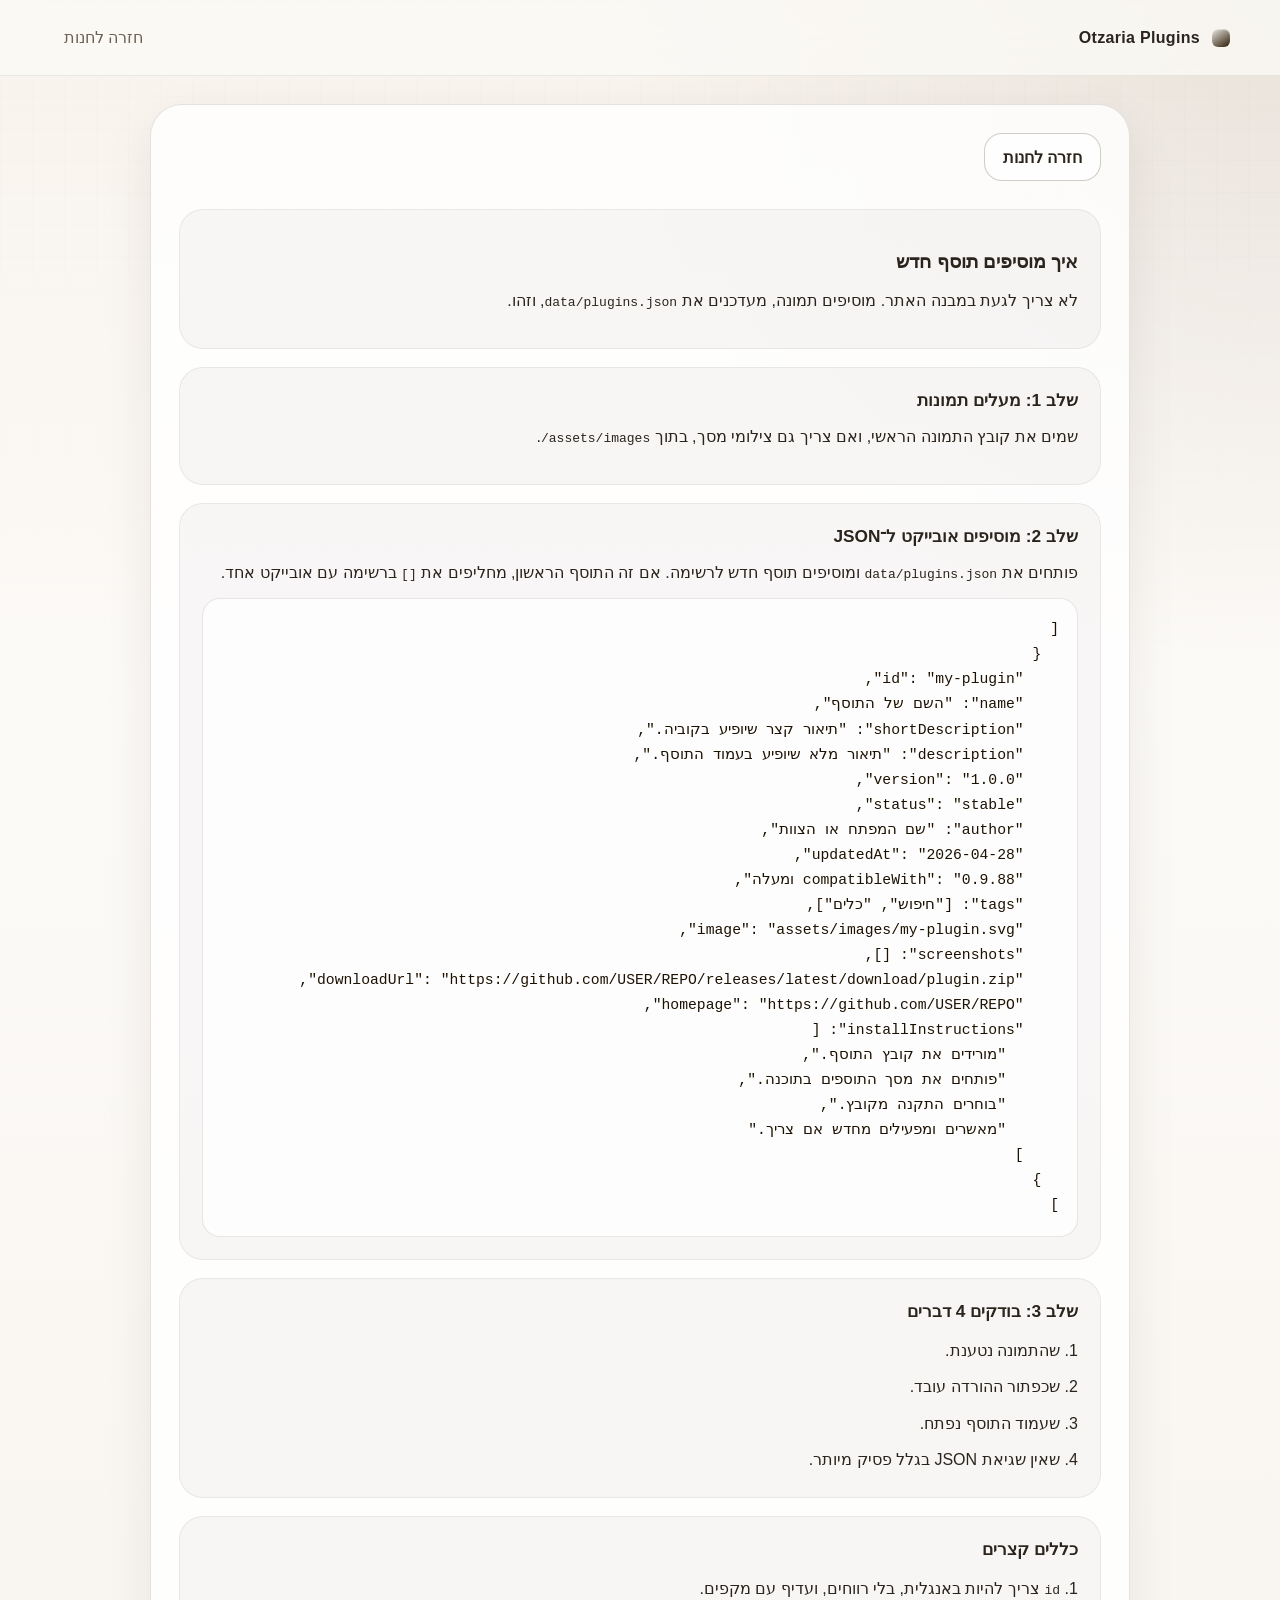
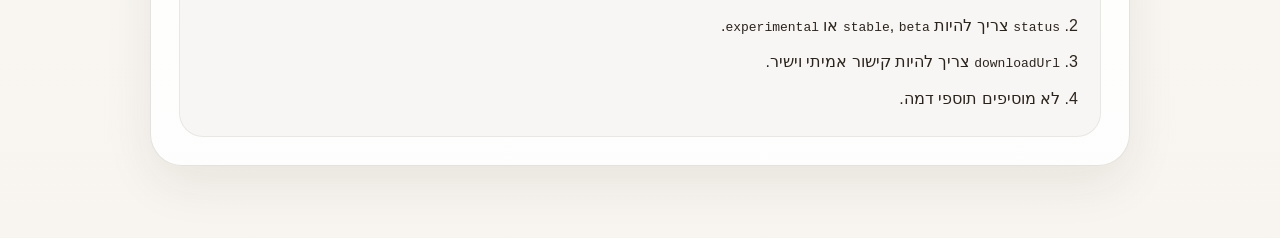
==== contribute.html @ 9919fb44 "העלאה ראשונית" ====
<!doctype html>
<html lang="he" dir="rtl">
  <head>
    <meta charset="utf-8">
    <meta name="viewport" content="width=device-width, initial-scale=1">
    <title>איך מוסיפים תוסף</title>
    <meta
      name="description"
      content="מדריך קצר וברור להוספת תוסף חדש לחנות התוספים של אוצריא."
    >
    <link rel="stylesheet" href="assets/css/style.css">
  </head>
  <body>
    <div class="page-shell">
      <header class="site-header">
        <div class="site-header__inner">
          <a class="brand" href="index.html" aria-label="חזרה לחנות">
            <span class="brand__mark"></span>
            <span class="brand__text">Otzaria Plugins</span>
          </a>
          <a class="header-link" href="index.html">חזרה לחנות</a>
        </div>
      </header>

      <main class="page-main page-main--narrow">
        <article class="plugin-page">
          <a class="button button--ghost plugin-page__back" href="index.html">חזרה לחנות</a>

          <section class="plugin-page__sections">
            <div class="plugin-section">
              <h1>איך מוסיפים תוסף חדש</h1>
              <p>
                לא צריך לגעת במבנה האתר. מוסיפים תמונה, מעדכנים את
                <code>data/plugins.json</code>, וזהו.
              </p>
            </div>

            <div class="plugin-section">
              <h2>שלב 1: מעלים תמונות</h2>
              <p>
                שמים את קובץ התמונה הראשי, ואם צריך גם צילומי מסך, בתוך
                <code>assets/images/</code>.
              </p>
            </div>

            <div class="plugin-section">
              <h2>שלב 2: מוסיפים אובייקט ל־JSON</h2>
              <p>
                פותחים את <code>data/plugins.json</code> ומוסיפים תוסף חדש לרשימה.
                אם זה התוסף הראשון, מחליפים את <code>[]</code> ברשימה עם אובייקט
                אחד.
              </p>
              <pre class="code-block"><code>[
  {
    "id": "my-plugin",
    "name": "השם של התוסף",
    "shortDescription": "תיאור קצר שיופיע בקוביה.",
    "description": "תיאור מלא שיופיע בעמוד התוסף.",
    "version": "1.0.0",
    "status": "stable",
    "author": "שם המפתח או הצוות",
    "updatedAt": "2026-04-28",
    "compatibleWith": "0.9.88 ומעלה",
    "tags": ["חיפוש", "כלים"],
    "image": "assets/images/my-plugin.svg",
    "screenshots": [],
    "downloadUrl": "https://github.com/USER/REPO/releases/latest/download/plugin.zip",
    "homepage": "https://github.com/USER/REPO",
    "installInstructions": [
      "מורידים את קובץ התוסף.",
      "פותחים את מסך התוספים בתוכנה.",
      "בוחרים התקנה מקובץ.",
      "מאשרים ומפעילים מחדש אם צריך."
    ]
  }
]</code></pre>
            </div>

            <div class="plugin-section">
              <h2>שלב 3: בודקים 4 דברים</h2>
              <ol class="plugin-list">
                <li>שהתמונה נטענת.</li>
                <li>שכפתור ההורדה עובד.</li>
                <li>שעמוד התוסף נפתח.</li>
                <li>שאין שגיאת JSON בגלל פסיק מיותר.</li>
              </ol>
            </div>

            <div class="plugin-section">
              <h2>כללים קצרים</h2>
              <ol class="plugin-list">
                <li><code>id</code> צריך להיות באנגלית, בלי רווחים, ועדיף עם מקפים.</li>
                <li><code>status</code> צריך להיות <code>stable</code>, <code>beta</code> או <code>experimental</code>.</li>
                <li><code>downloadUrl</code> צריך להיות קישור אמיתי וישיר.</li>
                <li>לא מוסיפים תוספי דמה.</li>
              </ol>
            </div>
          </section>
        </article>
      </main>
    </div>
  </body>
</html>
---- assets/css/style.css ----
:root {
  color-scheme: light;
  --brand: #2c1b02;
  --brand-strong: #1d1202;
  --brand-soft: #5a4320;
  --brand-surface: #fbf7f2;
  --brand-surface-strong: #f2ebe2;
  --brand-outline: rgba(44, 27, 2, 0.12);
  --brand-outline-strong: rgba(44, 27, 2, 0.22);
  --text-main: #2b241c;
  --text-muted: #6d6253;
  --white: #ffffff;
  --radius-xl: 32px;
  --radius-lg: 24px;
  --radius-md: 18px;
  --shadow-soft: 0 18px 50px rgba(44, 27, 2, 0.08);
  --shadow-card: 0 10px 28px rgba(44, 27, 2, 0.09);
  --transition: 180ms ease;
  font-family: "Noto Sans Hebrew", "Segoe UI", Arial, sans-serif;
}

*,
*::before,
*::after {
  box-sizing: border-box;
}

html {
  scroll-behavior: smooth;
}

body {
  margin: 0;
  min-height: 100vh;
  color: var(--text-main);
  background:
    radial-gradient(circle at top right, rgba(44, 27, 2, 0.08), transparent 30%),
    linear-gradient(180deg, #f8f3ec 0%, #fcfaf7 38%, #f8f5f0 100%);
}

body::before {
  content: "";
  position: fixed;
  inset: 0;
  pointer-events: none;
  background-image:
    linear-gradient(rgba(44, 27, 2, 0.03) 1px, transparent 1px),
    linear-gradient(90deg, rgba(44, 27, 2, 0.03) 1px, transparent 1px);
  background-size: 32px 32px;
  mask-image: linear-gradient(180deg, rgba(0, 0, 0, 0.3), transparent 80%);
}

a {
  color: inherit;
}

button,
input,
select {
  font: inherit;
}

.hidden {
  display: none !important;
}

.page-shell {
  position: relative;
  min-height: 100vh;
}

.site-header {
  position: sticky;
  top: 0;
  z-index: 30;
  backdrop-filter: blur(18px);
  background: rgba(252, 250, 247, 0.78);
  border-bottom: 1px solid rgba(44, 27, 2, 0.08);
}

.site-header__inner {
  width: min(1180px, calc(100% - 32px));
  margin: 0 auto;
  padding: 18px 0;
  display: flex;
  align-items: center;
  justify-content: space-between;
  gap: 16px;
}

.brand {
  display: inline-flex;
  align-items: center;
  gap: 12px;
  text-decoration: none;
  font-weight: 700;
}

.brand__mark {
  width: 18px;
  height: 18px;
  border-radius: 6px;
  background:
    linear-gradient(145deg, rgba(255, 255, 255, 0.9), rgba(44, 27, 2, 0.14)),
    var(--brand);
  box-shadow: inset 0 1px 1px rgba(255, 255, 255, 0.5);
}

.brand__text {
  letter-spacing: 0.02em;
}

.header-link {
  padding: 10px 14px;
  border-radius: 999px;
  color: var(--text-muted);
  text-decoration: none;
  transition:
    background-color var(--transition),
    color var(--transition);
}

.header-link:hover,
.header-link:focus-visible {
  background: rgba(44, 27, 2, 0.06);
  color: var(--brand);
}

.page-main {
  width: min(1180px, calc(100% - 32px));
  margin: 0 auto;
  padding: 28px 0 72px;
}

.page-main--narrow {
  width: min(980px, calc(100% - 32px));
}

.hero-card,
.toolbar-card,
.plugin-page,
.not-found,
.empty-state {
  border: 1px solid var(--brand-outline);
  border-radius: var(--radius-xl);
  background: rgba(255, 255, 255, 0.82);
  box-shadow: var(--shadow-soft);
}

.hero-card {
  padding: 34px;
  display: grid;
  grid-template-columns: minmax(0, 1.35fr) minmax(280px, 0.9fr);
  gap: 28px;
  overflow: hidden;
  position: relative;
}

.hero-card::after {
  content: "";
  position: absolute;
  inset-inline-start: 58%;
  inset-block-start: -80px;
  width: 260px;
  height: 260px;
  border-radius: 50%;
  background: radial-gradient(circle, rgba(44, 27, 2, 0.12), transparent 72%);
}

.hero-card__content,
.hero-card__aside {
  position: relative;
  z-index: 1;
}

.hero-card h1 {
  margin: 12px 0 14px;
  max-width: 12ch;
  font-size: clamp(2.2rem, 4vw, 4rem);
  line-height: 1.02;
  letter-spacing: -0.03em;
}

.hero-card p {
  margin: 0;
  max-width: 58ch;
  color: var(--text-muted);
  line-height: 1.8;
  font-size: 1.02rem;
}

.eyebrow {
  display: inline-flex;
  align-items: center;
  gap: 8px;
  color: var(--brand-soft);
  font-size: 0.92rem;
  font-weight: 700;
}

.eyebrow::before {
  content: "";
  width: 28px;
  height: 1px;
  background: rgba(44, 27, 2, 0.3);
}

.hero-card__actions {
  display: flex;
  flex-wrap: wrap;
  gap: 12px;
  margin-top: 28px;
}

.button {
  display: inline-flex;
  align-items: center;
  justify-content: center;
  min-height: 48px;
  padding: 0 18px;
  border-radius: 18px;
  text-decoration: none;
  font-weight: 700;
  transition:
    transform var(--transition),
    background-color var(--transition),
    color var(--transition),
    border-color var(--transition);
}

.button:hover,
.button:focus-visible {
  transform: translateY(-1px);
}

.button--solid {
  color: var(--white);
  background: var(--brand);
}

.button--solid:hover,
.button--solid:focus-visible {
  background: var(--brand-strong);
}

.button--ghost {
  border: 1px solid var(--brand-outline-strong);
  background: rgba(255, 255, 255, 0.7);
}

.button--ghost:hover,
.button--ghost:focus-visible {
  border-color: rgba(44, 27, 2, 0.32);
}

.hero-card__aside {
  display: grid;
  gap: 16px;
  align-content: center;
}

.stats-card,
.steps-card {
  padding: 22px;
  border-radius: 24px;
  background:
    linear-gradient(180deg, rgba(44, 27, 2, 0.05), rgba(44, 27, 2, 0.02)),
    rgba(255, 255, 255, 0.6);
  border: 1px solid rgba(44, 27, 2, 0.08);
}

.stats-card {
  display: grid;
  gap: 10px;
}

.stats-card__label,
.stats-card__muted,
.steps-card span {
  color: var(--text-muted);
}

.stats-card strong {
  font-size: 1.9rem;
  line-height: 1;
}

.steps-card {
  display: grid;
  gap: 12px;
}

.steps-card span {
  display: flex;
  align-items: center;
  gap: 12px;
}

.steps-card span::before {
  content: "";
  width: 10px;
  height: 10px;
  border-radius: 50%;
  background: var(--brand);
  box-shadow: 0 0 0 6px rgba(44, 27, 2, 0.08);
}

.toolbar-card {
  margin-top: 24px;
  padding: 22px;
  display: grid;
  gap: 18px;
}

.toolbar-card__row {
  display: grid;
  grid-template-columns: minmax(0, 1fr) 220px;
  gap: 16px;
}

.search-field,
.select-field {
  display: grid;
  gap: 8px;
}

.search-field__label {
  color: var(--text-muted);
  font-size: 0.94rem;
  font-weight: 700;
}

.search-field input,
.select-field select {
  width: 100%;
  min-height: 54px;
  border-radius: 18px;
  border: 1px solid rgba(44, 27, 2, 0.12);
  padding: 0 16px;
  background: rgba(255, 255, 255, 0.95);
  color: var(--text-main);
  outline: none;
  transition:
    border-color var(--transition),
    box-shadow var(--transition);
}

.search-field input:focus,
.select-field select:focus {
  border-color: rgba(44, 27, 2, 0.34);
  box-shadow: 0 0 0 4px rgba(44, 27, 2, 0.08);
}

.tags-bar {
  display: flex;
  flex-wrap: wrap;
  gap: 10px;
}

.tag-filter {
  min-height: 38px;
  padding: 0 14px;
  border: 1px solid rgba(44, 27, 2, 0.12);
  border-radius: 999px;
  background: rgba(255, 255, 255, 0.85);
  color: var(--text-muted);
  cursor: pointer;
  transition:
    background-color var(--transition),
    color var(--transition),
    border-color var(--transition);
}

.tag-filter:hover,
.tag-filter:focus-visible {
  border-color: rgba(44, 27, 2, 0.28);
  color: var(--brand);
}

.tag-filter.is-active {
  background: var(--brand);
  border-color: var(--brand);
  color: var(--white);
}

.section-heading {
  margin: 34px 0 18px;
  display: flex;
  align-items: end;
  justify-content: space-between;
  gap: 18px;
}

.section-heading h2 {
  margin: 10px 0 0;
  font-size: clamp(1.6rem, 2.5vw, 2.2rem);
  letter-spacing: -0.02em;
}

.section-heading__meta {
  margin: 0;
  color: var(--text-muted);
}

.plugins-grid {
  display: grid;
  grid-template-columns: repeat(auto-fill, minmax(270px, 1fr));
  gap: 18px;
}

.plugin-card {
  position: relative;
  display: flex;
  flex-direction: column;
  min-height: 100%;
  border-radius: 28px;
  overflow: hidden;
  background: rgba(255, 255, 255, 0.86);
  border: 1px solid rgba(44, 27, 2, 0.1);
  box-shadow: var(--shadow-card);
  text-decoration: none;
  transition:
    transform var(--transition),
    border-color var(--transition),
    box-shadow var(--transition);
}

.plugin-card:hover,
.plugin-card:focus-visible {
  transform: translateY(-4px);
  border-color: rgba(44, 27, 2, 0.22);
  box-shadow: 0 18px 36px rgba(44, 27, 2, 0.12);
}

.plugin-card__visual {
  position: relative;
  aspect-ratio: 16 / 11;
  overflow: hidden;
  background:
    linear-gradient(135deg, rgba(44, 27, 2, 0.08), rgba(44, 27, 2, 0.02)),
    #f1ebe2;
}

.plugin-card__visual img {
  width: 100%;
  height: 100%;
  object-fit: cover;
}

.plugin-card__download {
  position: absolute;
  left: 14px;
  top: 14px;
  display: inline-flex;
  align-items: center;
  justify-content: center;
  min-height: 42px;
  padding: 0 14px;
  border-radius: 999px;
  border: 1px solid rgba(255, 255, 255, 0.16);
  background: rgba(44, 27, 2, 0.88);
  color: var(--white);
  text-decoration: none;
  font-weight: 700;
  backdrop-filter: blur(10px);
  opacity: 0;
  transform: translateY(-6px);
  transition:
    opacity var(--transition),
    transform var(--transition),
    background-color var(--transition);
}

.plugin-card:hover .plugin-card__download,
.plugin-card:focus-visible .plugin-card__download {
  opacity: 1;
  transform: translateY(0);
}

.plugin-card__download:hover,
.plugin-card__download:focus-visible {
  background: var(--brand-strong);
}

.plugin-card__body {
  padding: 18px;
  display: grid;
  gap: 14px;
}

.plugin-card__topline,
.plugin-meta-list {
  display: flex;
  align-items: center;
  gap: 10px;
  flex-wrap: wrap;
}

.status-pill,
.meta-pill,
.tag-pill {
  display: inline-flex;
  align-items: center;
  min-height: 30px;
  padding: 0 10px;
  border-radius: 999px;
  font-size: 0.85rem;
  font-weight: 700;
}

.status-pill {
  background: rgba(44, 27, 2, 0.08);
  color: var(--brand);
}

.status-pill--stable {
  background: rgba(44, 27, 2, 0.08);
}

.status-pill--beta {
  background: rgba(44, 27, 2, 0.13);
}

.status-pill--experimental {
  background: rgba(44, 27, 2, 0.17);
}

.meta-pill,
.tag-pill {
  background: var(--brand-surface);
  color: var(--text-muted);
}

.plugin-card__title {
  margin: 0;
  font-size: 1.22rem;
  line-height: 1.35;
}

.plugin-card__description {
  margin: 0;
  color: var(--text-muted);
  line-height: 1.7;
}

.plugin-card__footer {
  display: flex;
  align-items: center;
  justify-content: space-between;
  gap: 12px;
}

.plugin-card__link {
  color: var(--brand);
  font-weight: 700;
}

.empty-state,
.not-found {
  margin-top: 20px;
  padding: 28px;
  text-align: center;
}

.empty-state {
  display: grid;
  justify-items: center;
  gap: 14px;
}

.empty-state__image {
  width: min(100%, 340px);
  height: auto;
}

.empty-state h3,
.not-found h1 {
  margin: 0 0 10px;
}

.empty-state p,
.not-found p {
  margin: 0;
  color: var(--text-muted);
  line-height: 1.7;
}

.plugin-page {
  padding: 28px;
  display: grid;
  gap: 28px;
}

.plugin-page__back {
  width: fit-content;
}

.plugin-page__hero {
  display: grid;
  grid-template-columns: minmax(0, 380px) minmax(0, 1fr);
  gap: 24px;
}

.plugin-page__image {
  border-radius: 26px;
  overflow: hidden;
  background:
    linear-gradient(135deg, rgba(44, 27, 2, 0.08), rgba(44, 27, 2, 0.02)),
    #f1ebe2;
  min-height: 280px;
}

.plugin-page__image img,
.screenshot-grid img {
  width: 100%;
  height: 100%;
  display: block;
  object-fit: cover;
}

.plugin-page__summary {
  display: grid;
  align-content: start;
  gap: 16px;
}

.plugin-page__summary h1 {
  margin: 0;
  font-size: clamp(2rem, 3vw, 3rem);
  line-height: 1.08;
  letter-spacing: -0.03em;
}

.plugin-page__summary p {
  margin: 0;
  color: var(--text-muted);
  line-height: 1.8;
}

.plugin-actions {
  display: flex;
  flex-wrap: wrap;
  gap: 12px;
}

.plugin-page__sections {
  display: grid;
  gap: 18px;
}

.plugin-section {
  padding: 22px;
  border-radius: 24px;
  background: rgba(44, 27, 2, 0.03);
  border: 1px solid rgba(44, 27, 2, 0.07);
}

.plugin-section h2 {
  margin: 0 0 14px;
  font-size: 1.08rem;
}

.plugin-info-grid {
  display: grid;
  grid-template-columns: repeat(auto-fit, minmax(170px, 1fr));
  gap: 12px;
}

.info-card {
  padding: 14px;
  border-radius: 18px;
  background: rgba(255, 255, 255, 0.7);
  border: 1px solid rgba(44, 27, 2, 0.08);
}

.info-card span {
  display: block;
}

.info-card span:first-child {
  margin-bottom: 6px;
  color: var(--text-muted);
  font-size: 0.9rem;
}

.plugin-list {
  margin: 0;
  padding: 0 18px 0 0;
  line-height: 1.9;
}

.plugin-list li + li {
  margin-top: 6px;
}

.code-block {
  margin: 14px 0 0;
  padding: 18px;
  overflow-x: auto;
  border-radius: 18px;
  border: 1px solid rgba(44, 27, 2, 0.1);
  background: rgba(255, 255, 255, 0.78);
  color: var(--brand-strong);
}

.code-block code {
  font-family: "SFMono-Regular", Consolas, "Liberation Mono", monospace;
  font-size: 0.92rem;
  line-height: 1.7;
}

.screenshot-grid {
  display: grid;
  grid-template-columns: repeat(auto-fit, minmax(220px, 1fr));
  gap: 14px;
}

.screenshot-frame {
  overflow: hidden;
  border-radius: 22px;
  background: rgba(255, 255, 255, 0.68);
  border: 1px solid rgba(44, 27, 2, 0.08);
  min-height: 180px;
}

.not-found__actions {
  display: flex;
  justify-content: center;
  gap: 12px;
  margin-top: 18px;
}

@media (hover: none) {
  .plugin-card__download {
    opacity: 1;
    transform: none;
  }
}

@media (max-width: 920px) {
  .hero-card,
  .plugin-page__hero,
  .toolbar-card__row {
    grid-template-columns: 1fr;
  }

  .hero-card__content h1 {
    max-width: none;
  }
}

@media (max-width: 720px) {
  .site-header__inner,
  .page-main,
  .page-main--narrow {
    width: min(100% - 24px, 1180px);
  }

  .hero-card,
  .toolbar-card,
  .plugin-page {
    padding: 22px;
  }

  .section-heading {
    align-items: start;
    flex-direction: column;
  }

  .plugins-grid {
    grid-template-columns: 1fr;
  }
}
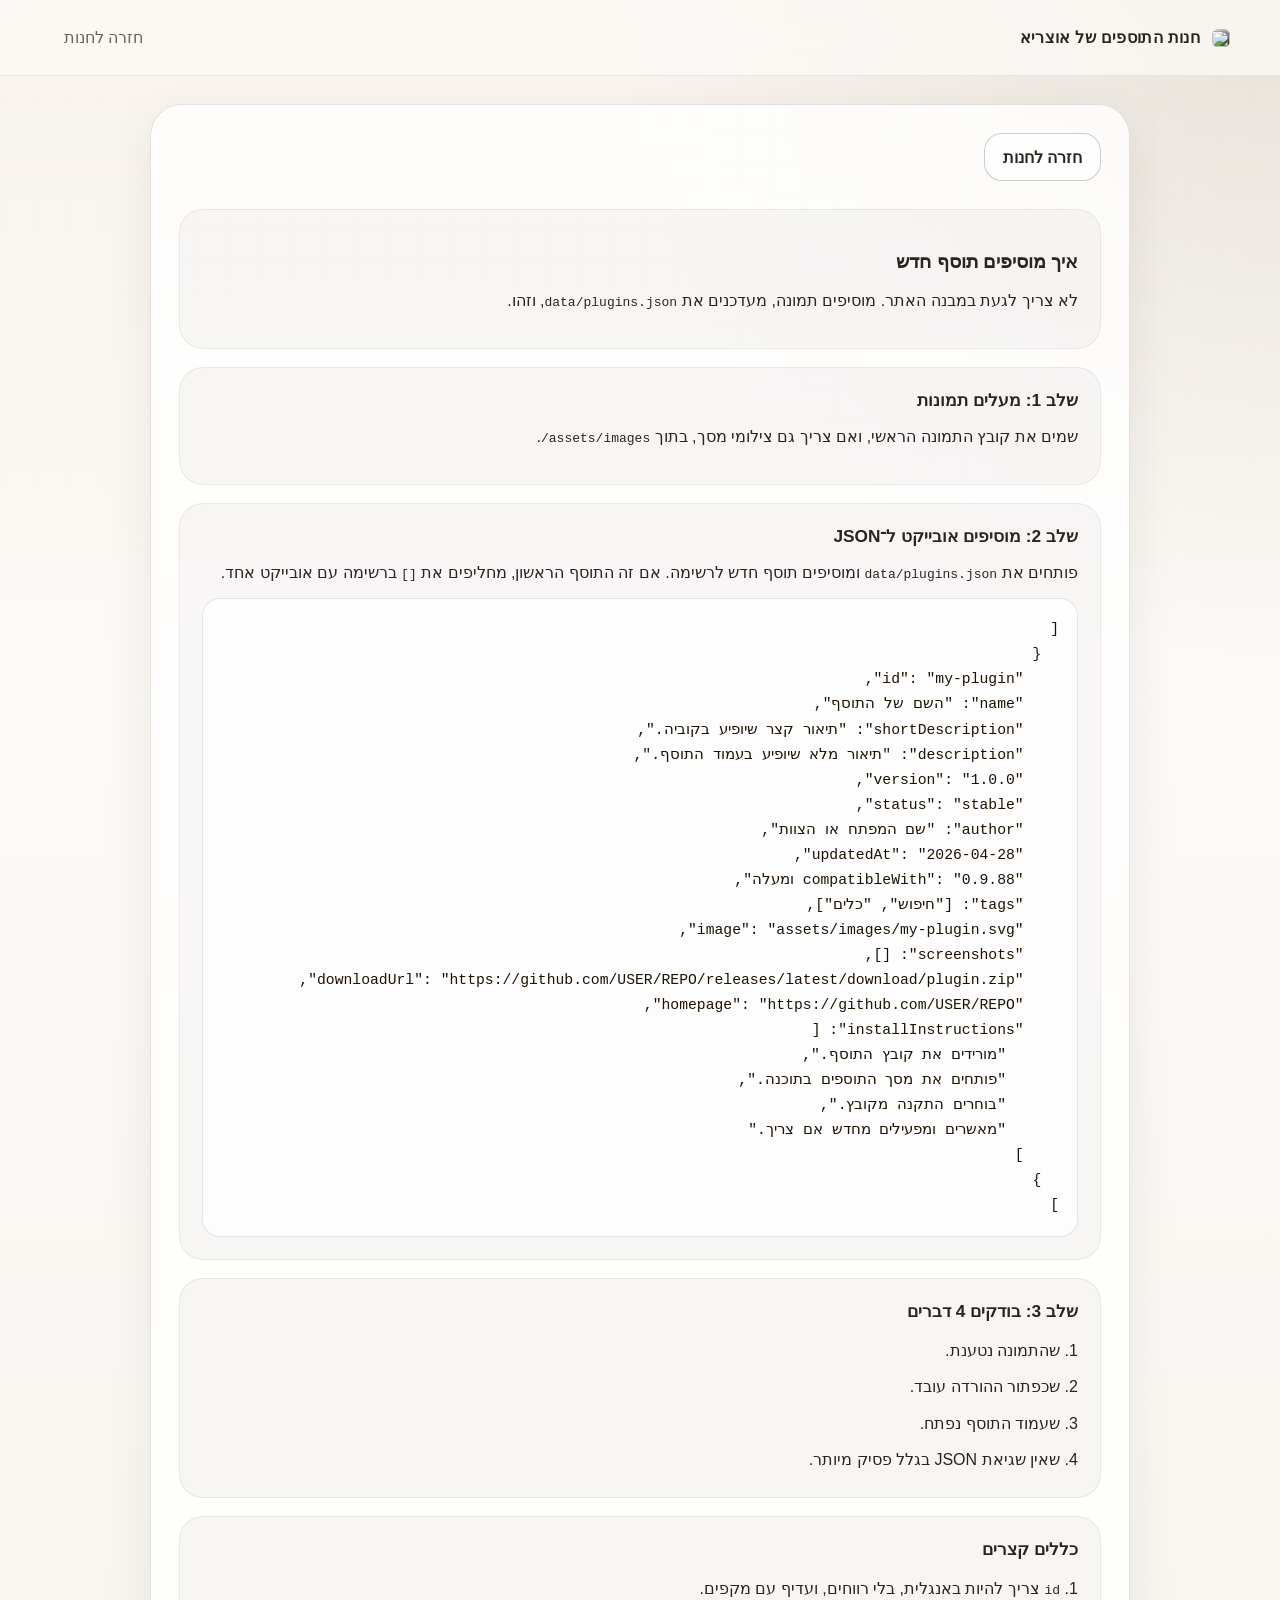
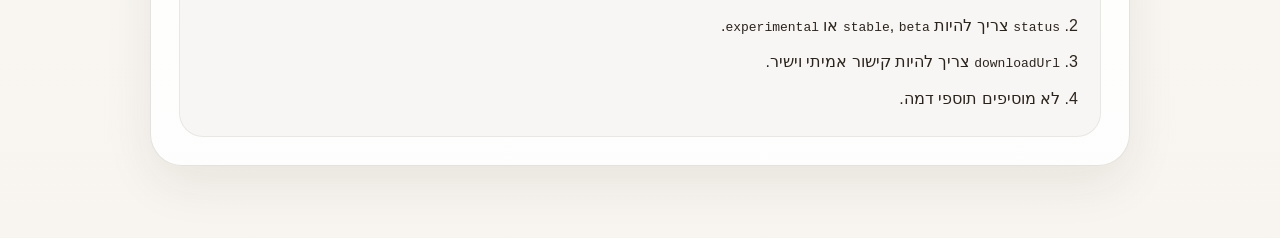
==== commit 0d2f6779: "תיקון קל" ====
--- a/contribute.html
+++ b/contribute.html
@@ -8,6 +8,7 @@
       name="description"
       content="מדריך קצר וברור להוספת תוסף חדש לחנות התוספים של אוצריא."
     >
+    <link rel="icon" type="image/png" href="favicon.png">
     <link rel="stylesheet" href="assets/css/style.css">
   </head>
   <body>
@@ -15,8 +16,8 @@
       <header class="site-header">
         <div class="site-header__inner">
           <a class="brand" href="index.html" aria-label="חזרה לחנות">
-            <span class="brand__mark"></span>
-            <span class="brand__text">Otzaria Plugins</span>
+            <img class="brand__mark" src="icon.png" alt="">
+            <span class="brand__text">חנות התוספים של אוצריא</span>
           </a>
           <a class="header-link" href="index.html">חזרה לחנות</a>
         </div>
